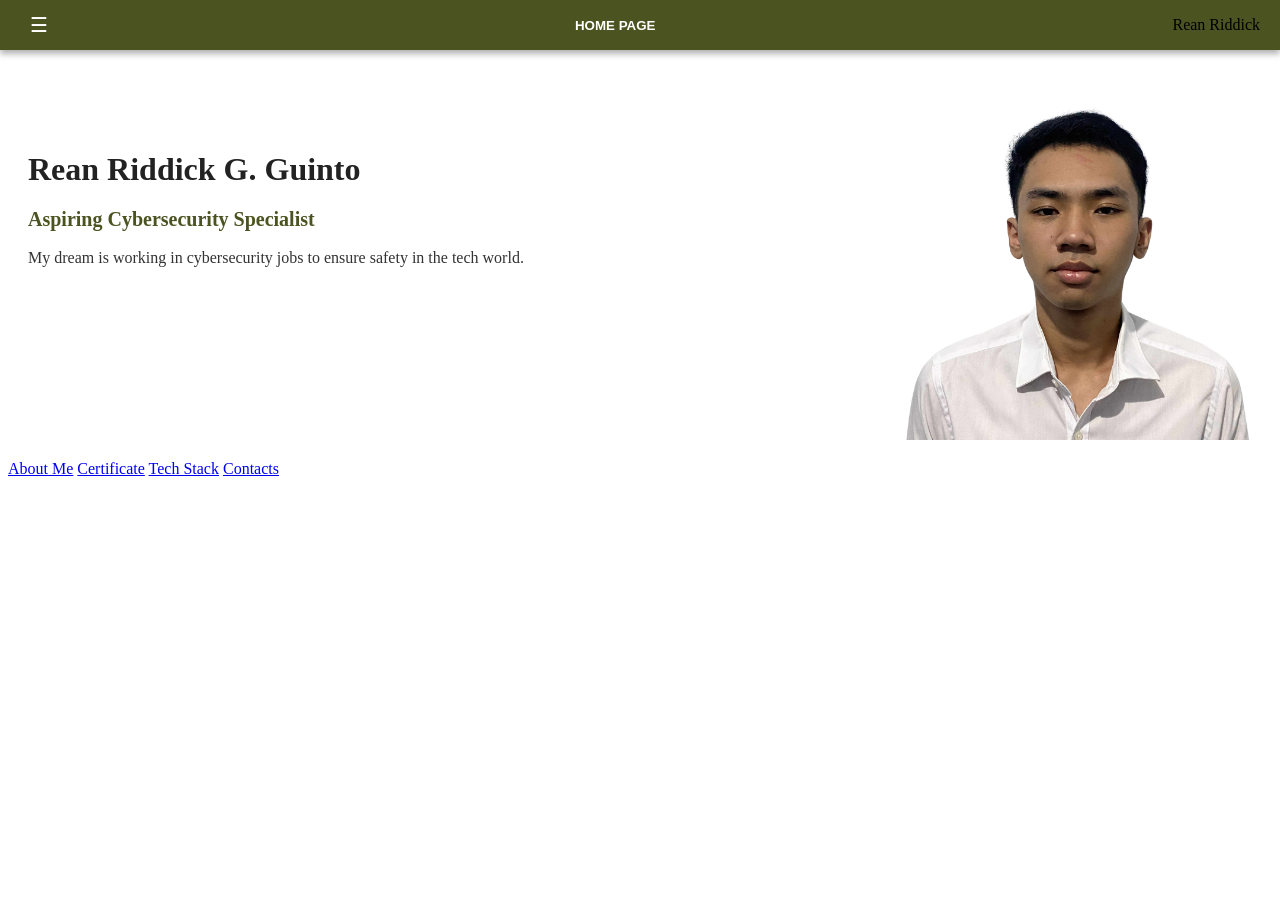
==== index.html @ 4da9318a "change of about me" ====
<!DOCTYPE html>
<html lang="en">
    <head>
        <meta charset="UTF-8">
        <meta name="viewport" content="width=device-width, initial-scale=1.0">
        <title>Rean Riddick Guinto | Web portfolio</title>
        <link rel="stylesheet" href="style.css">
    </head>
    <body>
    <header class="navbar">
            <div>
            <button class="menu-icon">☰</button>
            </div>
            <div class="nav-center">
            <button class="home-btn">HOME PAGE</button>
            </div>

        <div class="nav-right">
            <div class="user-badge">Rean Riddick</div>
        </div>
        </header>  
        
        
        <div class="container">
            <img src="Guinto, Rean Riddick G. (1).png" alt="Rean Riddick Profile Photo" width="350" height="350">

            <div class="profile">
                <h1 class="name">Rean Riddick G. Guinto</h1>
                <h3 class="title">Aspiring Cybersecurity Specialist</h3>
                <p class="description">
                My dream is working in cybersecurity jobs to ensure safety in the tech world. </p>
            </div>

            </div>
            <div class="buttons">
                <a href="about-me.html" class="btn">About Me</a>
                <a href="certificate.html" class="btn">Certificate</a>
                <a href="tech-stack.html" class="btn">Tech Stack</a>
                <a href="contacts.html" class="btn">Contacts</a>
                </div>
        </div>
        
</html>
---- style.css ----
/*Nav Bar*/
.navbar {
    display: flex;                  /* enable flexbox */
    justify-content: space-between; /* spread items left and right */
    align-items: center;            /* vertically center items */
    background-color: #4B5320;      /* army green */
    padding: 8px 20px;              /* thinner spacing */
    position: fixed;
    top: 0;
    left: 0;
    width: 100%;
    box-sizing: border-box;
    box-shadow: 0 4px 6px rgba(0,0,0,0.3);
}

.menu-icon {
    background: none;          /* no background */
    border: none;              /* remove default border */
    font-size: 20px;           /* size of ☰ icon */
    color: #fff;               /* white icon */
    cursor: pointer;           /* pointer on hover */
    padding: 5px 10px;         /* smaller spacing */
}

/* Home button */
.home-btn {
    background-color: #4B5320; /* Army Green */
    color: #fff;               /* white text */
    border: none;              /* clean look */
    padding: 8px 16px;         /* slimmer height */
    border-radius: 4px;        /* rounded corners */
    font-weight: bold;         /* bold text */
    cursor: pointer;           /* pointer on hover */
    transition: background-color 0.3s ease;
}

.home-btn:hover {
    background-color: #3e4420; /* darker green on hover */
}
.profile {
    text-align: left;   /* aligns everything to the left */
    margin-top: 40px;
}

.container {
    display: flex;
    flex-direction: row-reverse; /* flips the order */
    justify-content: space-between;
    align-items: flex-start;
    margin-top: 70px;
    padding: 20px;
}

.name {
    font-size: 32px;           /* big bold name */
    font-weight: bold;
    margin-bottom: 10px;       /* space below name */
    color: #222;               /* dark text */
}

.title {
    font-size: 20px;           /* smaller than name */
    font-weight: 600;
    margin-bottom: 15px;       /* space below title */
    color: #4B5320;            /* army green accent */
}

.description {
    font-size: 16px;           /* normal readable text */
    line-height: 1.5;          /* better spacing */
    color: #333;               /* softer black */
    max-width: 600px;          /* keeps essay narrow */
    margin: 0 auto;            /* centers essay block */
}
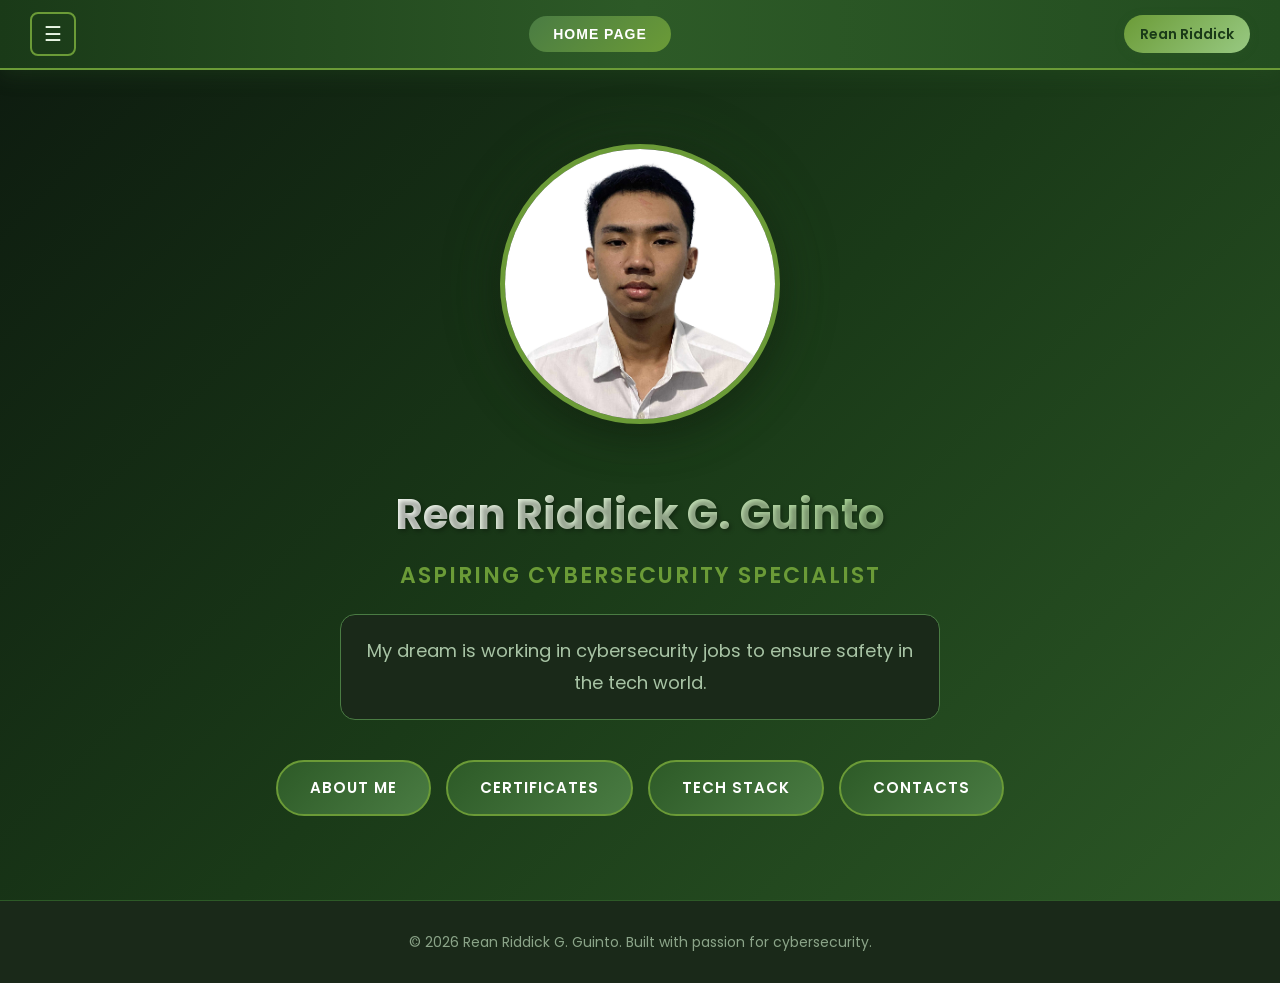
==== commit 34705e14: "develop and design the layout of picture, design and text" ====
--- a/index.html
+++ b/index.html
@@ -3,41 +3,49 @@
     <head>
         <meta charset="UTF-8">
         <meta name="viewport" content="width=device-width, initial-scale=1.0">
-        <title>Rean Riddick Guinto | Web portfolio</title>
+        <title>Rean Riddick Guinto | Web Portfolio</title>
         <link rel="stylesheet" href="style.css">
+        <link href="https://fonts.googleapis.com/css2?family=Poppins:wght@300;400;600;700&display=swap" rel="stylesheet">
     </head>
     <body>
-    <header class="navbar">
+        <header class="navbar">
             <div>
-            <button class="menu-icon">☰</button>
+                <button class="menu-icon">☰</button>
             </div>
             <div class="nav-center">
-            <button class="home-btn">HOME PAGE</button>
+                <button class="home-btn">HOME PAGE</button>
+            </div>
+            <div class="nav-right">
+                <div class="user-badge">Rean Riddick</div>
+            </div>
+        </header>  
+        
+        <main class="hero-section">
+            <div class="hero-content">
+                <div class="profile-image-container">
+                    <img src="Guinto, Rean Riddick G. (1).png" alt="Rean Riddick Profile Photo" class="profile-img">
+                    <div class="image-glow"></div>
+                </div>
+
+                <div class="profile">
+                    <h1 class="name">Rean Riddick G. Guinto</h1>
+                    <h3 class="title">Aspiring Cybersecurity Specialist</h3>
+                    <p class="description">
+                        My dream is working in cybersecurity jobs to ensure safety in the tech world.
+                    </p>
+                </div>
             </div>
 
-        <div class="nav-right">
-            <div class="user-badge">Rean Riddick</div>
-        </div>
-        </header>  
-        
-        
-        <div class="container">
-            <img src="Guinto, Rean Riddick G. (1).png" alt="Rean Riddick Profile Photo" width="350" height="350">
-
-            <div class="profile">
-                <h1 class="name">Rean Riddick G. Guinto</h1>
-                <h3 class="title">Aspiring Cybersecurity Specialist</h3>
-                <p class="description">
-                My dream is working in cybersecurity jobs to ensure safety in the tech world. </p>
-            </div>
-
-            </div>
             <div class="buttons">
                 <a href="about-me.html" class="btn">About Me</a>
-                <a href="certificate.html" class="btn">Certificate</a>
+                <a href="certificate.html" class="btn">Certificates</a>
                 <a href="tech-stack.html" class="btn">Tech Stack</a>
                 <a href="contacts.html" class="btn">Contacts</a>
-                </div>
-        </div>
+            </div>
+        </main>
         
+        <footer class="footer">
+            <p>© 2026 Rean Riddick G. Guinto. Built with passion for cybersecurity.</p>
+        </footer>
+    </body>
 </html>
--- a/style.css
+++ b/style.css
@@ -1,74 +1,280 @@
-/*Nav Bar*/
+
+:root {
+    --primary-green: #2d5a27;
+    --dark-green: #1a3a18;
+    --light-green: #4a7c43;
+    --accent-green: #6b9b37;
+    --mint-green: #98c982;
+    --forest-green: #234d20;
+    --bg-dark: #0d1a0f;
+    --bg-card: #1a2919;
+    --text-light: #e8f5e4;
+    --text-muted: #a8c4a5;
+    --white: #ffffff;
+    --shadow: rgba(45, 90, 39, 0.3);
+}
+
+
+* {
+    margin: 0;
+    padding: 0;
+    box-sizing: border-box;
+}
+
+body {
+    font-family: 'Poppins', sans-serif;
+    background: linear-gradient(135deg, var(--bg-dark) 0%, var(--dark-green) 50%, var(--primary-green) 100%);
+    min-height: 100vh;
+    color: var(--text-light);
+    line-height: 1.6;
+}
+
+
 .navbar {
-    display: flex;                  /* enable flexbox */
-    justify-content: space-between; /* spread items left and right */
-    align-items: center;            /* vertically center items */
-    background-color: #4B5320;      /* army green */
-    padding: 8px 20px;              /* thinner spacing */
+    display: flex;
+    justify-content: space-between;
+    align-items: center;
+    background: linear-gradient(90deg, var(--dark-green) 0%, var(--primary-green) 50%, var(--forest-green) 100%);
+    padding: 12px 30px;
     position: fixed;
     top: 0;
     left: 0;
     width: 100%;
     box-sizing: border-box;
-    box-shadow: 0 4px 6px rgba(0,0,0,0.3);
+    box-shadow: 0 4px 20px var(--shadow);
+    z-index: 1000;
+    border-bottom: 2px solid var(--accent-green);
 }
 
 .menu-icon {
-    background: none;          /* no background */
-    border: none;              /* remove default border */
-    font-size: 20px;           /* size of ☰ icon */
-    color: #fff;               /* white icon */
-    cursor: pointer;           /* pointer on hover */
-    padding: 5px 10px;         /* smaller spacing */
-}
-
-/* Home button */
+    background: none;
+    border: 2px solid var(--accent-green);
+    font-size: 20px;
+    color: var(--text-light);
+    cursor: pointer;
+    padding: 8px 12px;
+    border-radius: 8px;
+    transition: all 0.3s ease;
+}
+
+.menu-icon:hover {
+    background: var(--accent-green);
+    transform: scale(1.05);
+}
+
 .home-btn {
-    background-color: #4B5320; /* Army Green */
-    color: #fff;               /* white text */
-    border: none;              /* clean look */
-    padding: 8px 16px;         /* slimmer height */
-    border-radius: 4px;        /* rounded corners */
-    font-weight: bold;         /* bold text */
-    cursor: pointer;           /* pointer on hover */
-    transition: background-color 0.3s ease;
+    background: linear-gradient(135deg, var(--light-green) 0%, var(--accent-green) 100%);
+    color: var(--white);
+    border: none;
+    padding: 10px 24px;
+    border-radius: 25px;
+    font-weight: 600;
+    font-size: 14px;
+    cursor: pointer;
+    transition: all 0.3s ease;
+    text-transform: uppercase;
+    letter-spacing: 1px;
 }
 
 .home-btn:hover {
-    background-color: #3e4420; /* darker green on hover */
-}
+    background: linear-gradient(135deg, var(--accent-green) 0%, var(--mint-green) 100%);
+    transform: translateY(-2px);
+    box-shadow: 0 5px 15px var(--shadow);
+}
+
+.user-badge {
+    background: linear-gradient(135deg, var(--accent-green) 0%, var(--mint-green) 100%);
+    color: var(--dark-green);
+    padding: 8px 16px;
+    border-radius: 20px;
+    font-weight: 600;
+    font-size: 14px;
+    box-shadow: 0 2px 10px var(--shadow);
+}
+
+
+.hero-section {
+    display: flex;
+    flex-direction: column;
+    align-items: center;
+    justify-content: center;
+    min-height: 100vh;
+    padding: 100px 20px 40px;
+    text-align: center;
+}
+
+.hero-content {
+    display: flex;
+    flex-direction: column;
+    align-items: center;
+    gap: 30px;
+    max-width: 900px;
+    margin: 0 auto;
+}
+
+
+.profile-image-container {
+    position: relative;
+    margin-bottom: 20px;
+}
+
+.profile-img {
+    width: 280px;
+    height: 280px;
+    border-radius: 50%;
+    object-fit: cover;
+    border: 5px solid var(--accent-green);
+    box-shadow: 0 10px 40px rgba(0, 0, 0, 0.4), 0 0 60px var(--shadow);
+    transition: all 0.4s ease;
+}
+
+.profile-img:hover {
+    transform: scale(1.05);
+    border-color: var(--mint-green);
+    box-shadow: 0 15px 50px rgba(0, 0, 0, 0.5), 0 0 80px var(--shadow);
+}
+
+.image-glow {
+    position: absolute;
+    top: 50%;
+    left: 50%;
+    transform: translate(-50%, -50%);
+    width: 300px;
+    height: 300px;
+    background: radial-gradient(circle, var(--accent-green) 0%, transparent 70%);
+    opacity: 0.3;
+    z-index: -1;
+    border-radius: 50%;
+    animation: pulse 3s ease-in-out infinite;
+}
+
+@keyframes pulse {
+    0%, 100% { transform: translate(-50%, -50%) scale(1); opacity: 0.3; }
+    50% { transform: translate(-50%, -50%) scale(1.1); opacity: 0.5; }
+}
+
+/* ===== Profile Text ===== */
 .profile {
-    text-align: left;   /* aligns everything to the left */
+    text-align: center;
+    animation: fadeInUp 0.8s ease-out;
+}
+
+@keyframes fadeInUp {
+    from {
+        opacity: 0;
+        transform: translateY(30px);
+    }
+    to {
+        opacity: 1;
+        transform: translateY(0);
+    }
+}
+
+.name {
+    font-size: 42px;
+    font-weight: 700;
+    margin-bottom: 10px;
+    color: var(--white);
+    text-shadow: 2px 2px 4px rgba(0, 0, 0, 0.3);
+    background: linear-gradient(90deg, var(--white) 0%, var(--mint-green) 100%);
+    -webkit-background-clip: text;
+    -webkit-text-fill-color: transparent;
+    background-clip: text;
+}
+
+.title {
+    font-size: 22px;
+    font-weight: 600;
+    margin-bottom: 20px;
+    color: var(--accent-green);
+    text-transform: uppercase;
+    letter-spacing: 2px;
+}
+
+.description {
+    font-size: 18px;
+    line-height: 1.8;
+    color: var(--text-muted);
+    max-width: 600px;
+    margin: 0 auto;
+    padding: 20px;
+    background: var(--bg-card);
+    border-radius: 15px;
+    border: 1px solid var(--light-green);
+}
+
+/* ===== Buttons ===== */
+.buttons {
+    display: flex;
+    flex-wrap: wrap;
+    justify-content: center;
+    gap: 15px;
     margin-top: 40px;
-}
-
-.container {
-    display: flex;
-    flex-direction: row-reverse; /* flips the order */
-    justify-content: space-between;
-    align-items: flex-start;
-    margin-top: 70px;
-    padding: 20px;
-}
-
-.name {
-    font-size: 32px;           /* big bold name */
-    font-weight: bold;
-    margin-bottom: 10px;       /* space below name */
-    color: #222;               /* dark text */
-}
-
-.title {
-    font-size: 20px;           /* smaller than name */
-    font-weight: 600;
-    margin-bottom: 15px;       /* space below title */
-    color: #4B5320;            /* army green accent */
-}
-
-.description {
-    font-size: 16px;           /* normal readable text */
-    line-height: 1.5;          /* better spacing */
-    color: #333;               /* softer black */
-    max-width: 600px;          /* keeps essay narrow */
-    margin: 0 auto;            /* centers essay block */
-}
+    animation: fadeInUp 0.8s ease-out 0.3s both;
+}
+
+.btn {
+    display: inline-block;
+    padding: 14px 32px;
+    background: linear-gradient(135deg, var(--primary-green) 0%, var(--light-green) 100%);
+    color: var(--white);
+    text-decoration: none;
+    border-radius: 30px;
+    font-weight: 600;
+    font-size: 15px;
+    transition: all 0.3s ease;
+    border: 2px solid var(--accent-green);
+    text-transform: uppercase;
+    letter-spacing: 1px;
+}
+
+.btn:hover {
+    background: linear-gradient(135deg, var(--accent-green) 0%, var(--mint-green) 100%);
+    transform: translateY(-3px);
+    box-shadow: 0 8px 25px var(--shadow);
+    border-color: var(--mint-green);
+}
+
+/* ===== Footer ===== */
+.footer {
+    text-align: center;
+    padding: 30px;
+    margin-top: auto;
+    color: var(--text-muted);
+    font-size: 14px;
+    border-top: 1px solid var(--primary-green);
+    background: var(--bg-card);
+}
+
+.footer p {
+    opacity: 0.8;
+}
+
+/* ===== Responsive Design ===== */
+@media (max-width: 768px) {
+    .navbar {
+        padding: 10px 15px;
+    }
+    
+    .name {
+        font-size: 32px;
+    }
+    
+    .title {
+        font-size: 18px;
+    }
+    
+    .profile-img {
+        width: 220px;
+        height: 220px;
+    }
+    
+    .buttons {
+        flex-direction: column;
+        align-items: center;
+    }
+    
+    .btn {
+        width: 200px;
+    }
+}
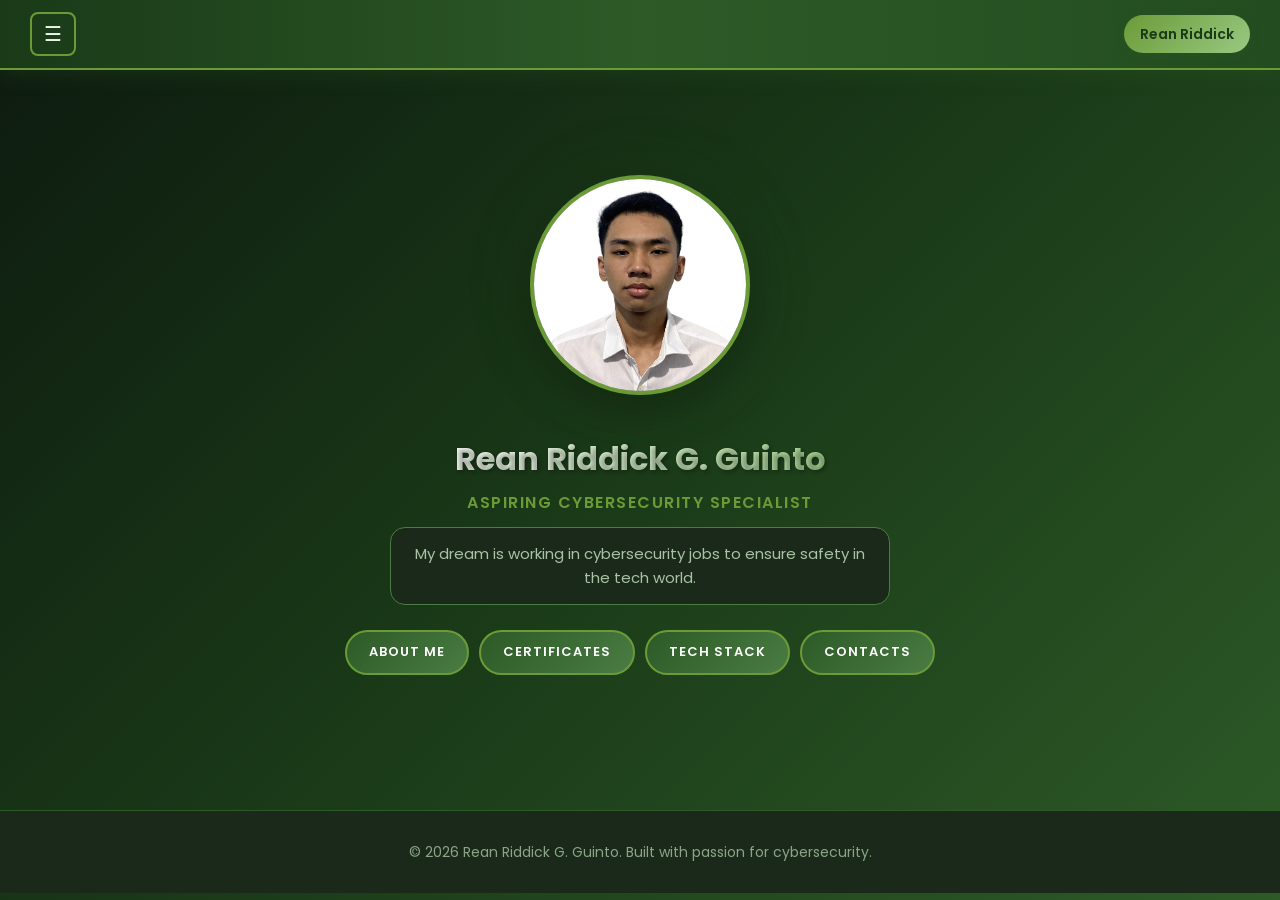
==== commit 2783fa53: "add home page button in about me page" ====
--- a/index.html
+++ b/index.html
@@ -11,9 +11,6 @@
         <header class="navbar">
             <div>
                 <button class="menu-icon">☰</button>
-            </div>
-            <div class="nav-center">
-                <button class="home-btn">HOME PAGE</button>
             </div>
             <div class="nav-right">
                 <div class="user-badge">Rean Riddick</div>
--- a/style.css
+++ b/style.css
@@ -98,8 +98,8 @@
     flex-direction: column;
     align-items: center;
     justify-content: center;
-    min-height: 100vh;
-    padding: 100px 20px 40px;
+    min-height: 90vh;
+    padding: 70px 15px 30px;
     text-align: center;
 }
 
@@ -107,23 +107,23 @@
     display: flex;
     flex-direction: column;
     align-items: center;
-    gap: 30px;
-    max-width: 900px;
+    gap: 20px;
+    max-width: 750px;
     margin: 0 auto;
 }
 
 
 .profile-image-container {
     position: relative;
-    margin-bottom: 20px;
+    margin-bottom: 10px;
 }
 
 .profile-img {
-    width: 280px;
-    height: 280px;
+    width: 220px;
+    height: 220px;
     border-radius: 50%;
     object-fit: cover;
-    border: 5px solid var(--accent-green);
+    border: 4px solid var(--accent-green);
     box-shadow: 0 10px 40px rgba(0, 0, 0, 0.4), 0 0 60px var(--shadow);
     transition: all 0.4s ease;
 }
@@ -139,8 +139,8 @@
     top: 50%;
     left: 50%;
     transform: translate(-50%, -50%);
-    width: 300px;
-    height: 300px;
+    width: 240px;
+    height: 240px;
     background: radial-gradient(circle, var(--accent-green) 0%, transparent 70%);
     opacity: 0.3;
     z-index: -1;
@@ -171,9 +171,9 @@
 }
 
 .name {
-    font-size: 42px;
+    font-size: 32px;
     font-weight: 700;
-    margin-bottom: 10px;
+    margin-bottom: 6px;
     color: var(--white);
     text-shadow: 2px 2px 4px rgba(0, 0, 0, 0.3);
     background: linear-gradient(90deg, var(--white) 0%, var(--mint-green) 100%);
@@ -183,21 +183,21 @@
 }
 
 .title {
-    font-size: 22px;
+    font-size: 16px;
     font-weight: 600;
-    margin-bottom: 20px;
+    margin-bottom: 12px;
     color: var(--accent-green);
     text-transform: uppercase;
-    letter-spacing: 2px;
+    letter-spacing: 1.5px;
 }
 
 .description {
-    font-size: 18px;
-    line-height: 1.8;
+    font-size: 15px;
+    line-height: 1.6;
     color: var(--text-muted);
-    max-width: 600px;
+    max-width: 500px;
     margin: 0 auto;
-    padding: 20px;
+    padding: 14px;
     background: var(--bg-card);
     border-radius: 15px;
     border: 1px solid var(--light-green);
@@ -208,20 +208,20 @@
     display: flex;
     flex-wrap: wrap;
     justify-content: center;
-    gap: 15px;
-    margin-top: 40px;
+    gap: 10px;
+    margin-top: 25px;
     animation: fadeInUp 0.8s ease-out 0.3s both;
 }
 
 .btn {
     display: inline-block;
-    padding: 14px 32px;
+    padding: 10px 22px;
     background: linear-gradient(135deg, var(--primary-green) 0%, var(--light-green) 100%);
     color: var(--white);
     text-decoration: none;
-    border-radius: 30px;
+    border-radius: 25px;
     font-weight: 600;
-    font-size: 15px;
+    font-size: 13px;
     transition: all 0.3s ease;
     border: 2px solid var(--accent-green);
     text-transform: uppercase;
@@ -278,3 +278,29 @@
         width: 200px;
     }
 }
+/* ===== ABOUT PAGE ONLY ===== */
+.about-page .about-section {
+    display: flex;
+    justify-content: center;
+    align-items: center;
+    min-height: 100vh;
+    padding-top: 80px; /* space for navbar */
+    text-align: center;
+}
+
+.about-page .profile {
+    max-width: 800px;
+}
+
+.about-page .name {
+    font-size: 34px;
+    margin-bottom: 10px;
+}
+
+.about-page .description {
+    font-size: 18px;
+    padding: 25px;
+    max-width: 700px;
+    margin: 0 auto;
+    border-radius: 15px;
+}
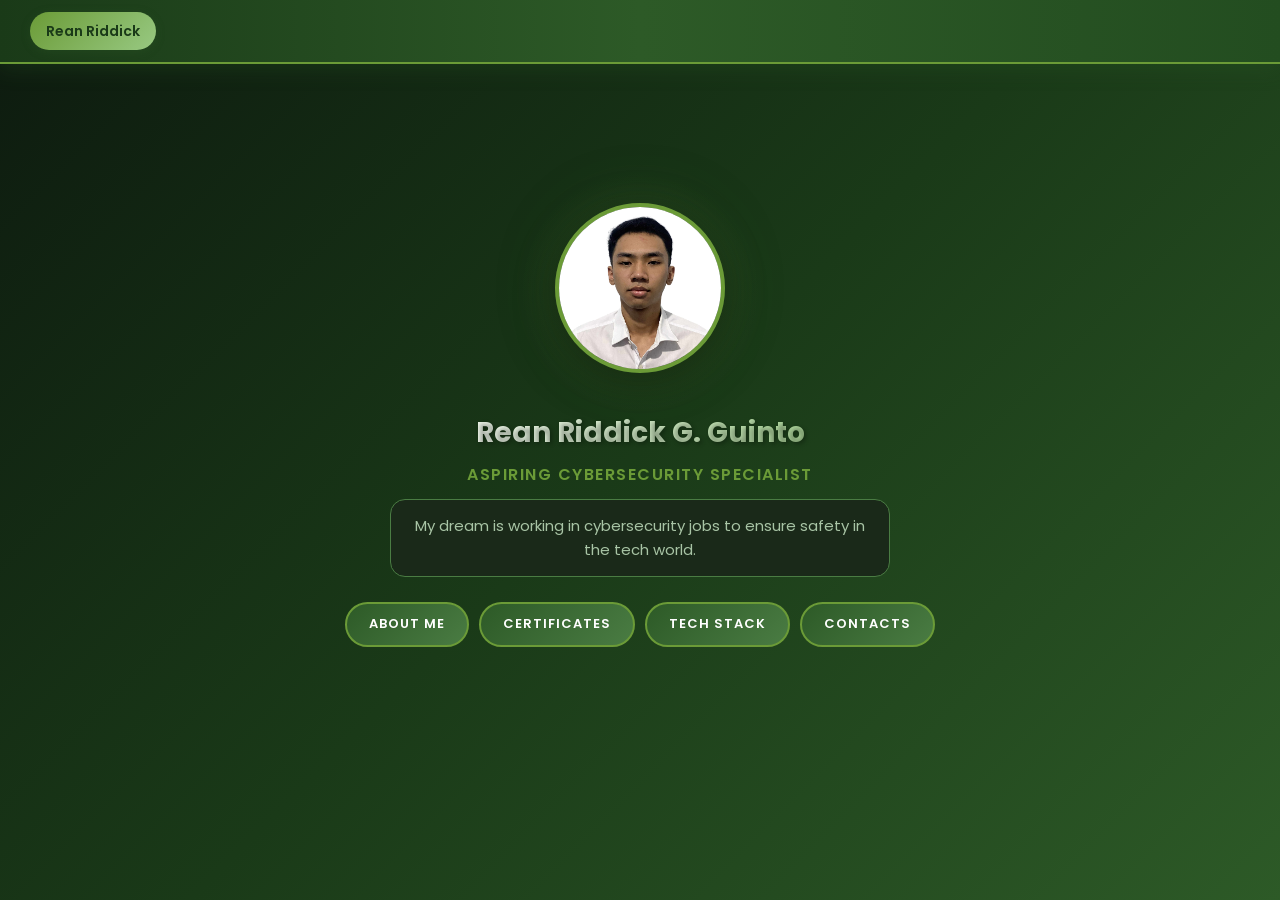
==== commit deaa1085: "add contacts content and change file name" ====
--- a/index.html
+++ b/index.html
@@ -4,14 +4,11 @@
         <meta charset="UTF-8">
         <meta name="viewport" content="width=device-width, initial-scale=1.0">
         <title>Rean Riddick Guinto | Web Portfolio</title>
+        <link href="https://fonts.googleapis.com/css2?family=Poppins:wght@300;400;600;700&display=swap" rel="stylesheet">
         <link rel="stylesheet" href="style.css">
-        <link href="https://fonts.googleapis.com/css2?family=Poppins:wght@300;400;600;700&display=swap" rel="stylesheet">
     </head>
     <body>
         <header class="navbar">
-            <div>
-                <button class="menu-icon">☰</button>
-            </div>
             <div class="nav-right">
                 <div class="user-badge">Rean Riddick</div>
             </div>
@@ -20,7 +17,7 @@
         <main class="hero-section">
             <div class="hero-content">
                 <div class="profile-image-container">
-                    <img src="Guinto, Rean Riddick G. (1).png" alt="Rean Riddick Profile Photo" class="profile-img">
+                    <img  src ="pictures/Guinto, Rean Riddick G. (1).png" alt="Rean Riddick Profile Photo" class="profile-img">
                     <div class="image-glow"></div>
                 </div>
 
@@ -34,15 +31,13 @@
             </div>
 
             <div class="buttons">
-                <a href="about-me.html" class="btn">About Me</a>
+                <a href="about.html" class="btn">About Me</a>
                 <a href="certificate.html" class="btn">Certificates</a>
                 <a href="tech-stack.html" class="btn">Tech Stack</a>
                 <a href="contacts.html" class="btn">Contacts</a>
             </div>
         </main>
         
-        <footer class="footer">
-            <p>© 2026 Rean Riddick G. Guinto. Built with passion for cybersecurity.</p>
-        </footer>
+        
     </body>
 </html>
--- a/style.css
+++ b/style.css
@@ -119,8 +119,8 @@
 }
 
 .profile-img {
-    width: 220px;
-    height: 220px;
+    width: 170px;
+    height: 170px;
     border-radius: 50%;
     object-fit: cover;
     border: 4px solid var(--accent-green);
@@ -171,7 +171,7 @@
 }
 
 .name {
-    font-size: 32px;
+    font-size: 28px;
     font-weight: 700;
     margin-bottom: 6px;
     color: var(--white);
@@ -283,13 +283,17 @@
     display: flex;
     justify-content: center;
     align-items: center;
-    min-height: 100vh;
-    padding-top: 80px; /* space for navbar */
+
+    /* FIX for mobile */
+    min-height: 100dvh;
+
+    padding: 100px 15px 20px; /* top, sides, bottom */
     text-align: center;
 }
 
 .about-page .profile {
     max-width: 800px;
+    width: 100%; /* prevents overflow */
 }
 
 .about-page .name {
@@ -303,4 +307,224 @@
     max-width: 700px;
     margin: 0 auto;
     border-radius: 15px;
-}
+
+    /* ADD THIS */
+    line-height: 1.6;
+    width: 100%;
+}
+@media (max-width: 480px) {
+    .about-page .about-section {
+        align-items: flex-start; /* stops vertical squeezing */
+        padding: 90px 10px 20px;
+    }
+
+    .about-page .name {
+        font-size: 24px;
+    }
+
+    .about-page .description {
+        font-size: 14px;
+        padding: 15px;
+    }
+}
+.cert-section {
+    text-align: center;
+    padding: 80px 20px;
+    color: #d8ffd8;
+}
+
+.section-title {
+    font-size: 2.5rem;
+    margin-bottom: 40px;
+}
+
+.cert-container {
+    display: flex;
+    justify-content: center;
+    gap: 30px;
+    flex-wrap: wrap;
+}
+
+.cert-card {
+    background: rgba(0, 0, 0, 0.3);
+    border: 1px solid #7cff7c;
+    border-radius: 15px;
+    padding: 20px;
+    width: 300px;
+    transition: 0.3s;
+}
+
+.cert-card:hover {
+    transform: translateY(-10px);
+    box-shadow: 0 0 20px #7cff7c;
+}
+
+.cert-card img {
+    width: 100%;
+    border-radius: 10px;
+    margin-bottom: 15px;
+    transition: transform 0.3s ease; /* smooth zoom */
+}
+
+.cert-card img:hover {
+    transform: scale(1.1); /* zoom effect */
+}
+
+.cert-card h3 {
+    margin: 10px 0;
+}
+
+.cert-card p {
+    font-size: 0.9rem;
+    opacity: 0.8;
+}
+.tech-stack {
+    padding: 80px 20px;
+    text-align: center;
+    background: radial-gradient(circle at center, #0f2f1f, #06140d);
+    color: #d4f5df;
+  }
+  
+  .tech-stack h2 {
+    font-size: 32px;
+    letter-spacing: 2px;
+    margin-bottom: 10px;
+    color: #8cffb0;
+  }
+  
+  .subtitle {
+    font-size: 14px;
+    color: #9bd8b5;
+    margin-bottom: 50px;
+  }
+  
+  .tech-grid {
+    display: grid;
+    grid-template-columns: repeat(auto-fit, minmax(120px, 1fr));
+    gap: 30px;
+    max-width: 900px;
+    margin: auto;
+  }
+  
+  .tech-item {
+    background: rgba(0, 255, 150, 0.05);
+    border: 1px solid rgba(0, 255, 150, 0.2);
+    border-radius: 15px;
+    padding: 20px;
+    transition: 0.3s;
+    backdrop-filter: blur(10px);
+  }
+  
+  .tech-item:hover {
+    transform: translateY(-8px) scale(1.05);
+    box-shadow: 0 0 20px rgba(0, 255, 150, 0.4);
+  }
+  
+  .tech-item img {
+    width: 45px;
+    height: 45px;
+    margin-bottom: 10px;
+  }
+  
+  .tech-item span {
+    display: block;
+    font-size: 13px;
+    color: #caffdc;
+    letter-spacing: 1px;
+  }
+  .cert-card img {
+    width: 300px;      
+    height: auto;
+    border-radius: 10px;
+  }
+  
+  .cert-card {
+    width: 420px;            
+    padding: 20px;
+    text-align: center;
+  }
+  
+  .cert-card img {
+    width: 100%;               
+    max-width: 380px;
+    height: auto;
+    border-radius: 12px;
+    transition: transform 0.3s ease;
+  }
+  
+  /* optional hover zoom */
+  .cert-card img:hover {
+    transform: scale(1.05);
+  }
+  .modal {
+  display: none;
+  position: fixed;
+  z-index: 999;
+  top: 0;
+  left: 0;
+  width: 100%;
+  height: 100%;
+  background-color: rgba(0,0,0,0.95); /* darker */
+}
+
+.modal-content {
+  max-width: 90%;
+  max-height: 90%;
+}
+.contact-section {
+    min-height: 100vh;
+    display: flex;
+    flex-direction: column;
+    justify-content: center;   /* vertical center */
+    align-items: center;       /* horizontal center */
+    padding-top: 0;            /* remove offset so true centering works */
+    text-align: center;
+}
+
+/* SOCIAL ICON CONTAINER */
+.social-icons {
+    display: flex;
+    justify-content: center;
+    align-items: center;
+    gap: 60px;
+    margin-top: 20px;
+}
+
+/* SOCIAL LOGOS */
+.social-logo {
+    width: 140px;
+    height: 140px;
+    object-fit: contain;
+    cursor: pointer;
+    transition: transform 0.3s ease;
+}
+
+.social-logo:hover {
+    transform: scale(1.15);
+}
+
+/* LINKEDIN OVERRIDE SIZE */
+.linkedin-logo {
+    width: 180px;
+    height: 180px;
+}
+
+/* DESCRIPTION TEXT */
+.descriptions {
+    margin-bottom: 10px;
+    text-align: center;
+}
+.view-btn {
+    display: inline-block;
+    background-color: #28a745; /* Bootstrap green */
+    color: white;
+    padding: 10px 20px;
+    text-decoration: none;
+    border-radius: 20px;
+    font-weight: bold;
+    transition: background-color 0.3s ease;
+  }
+
+  .view-btn:hover {
+    background-color: #218838; /* Darker green on hover */
+  }
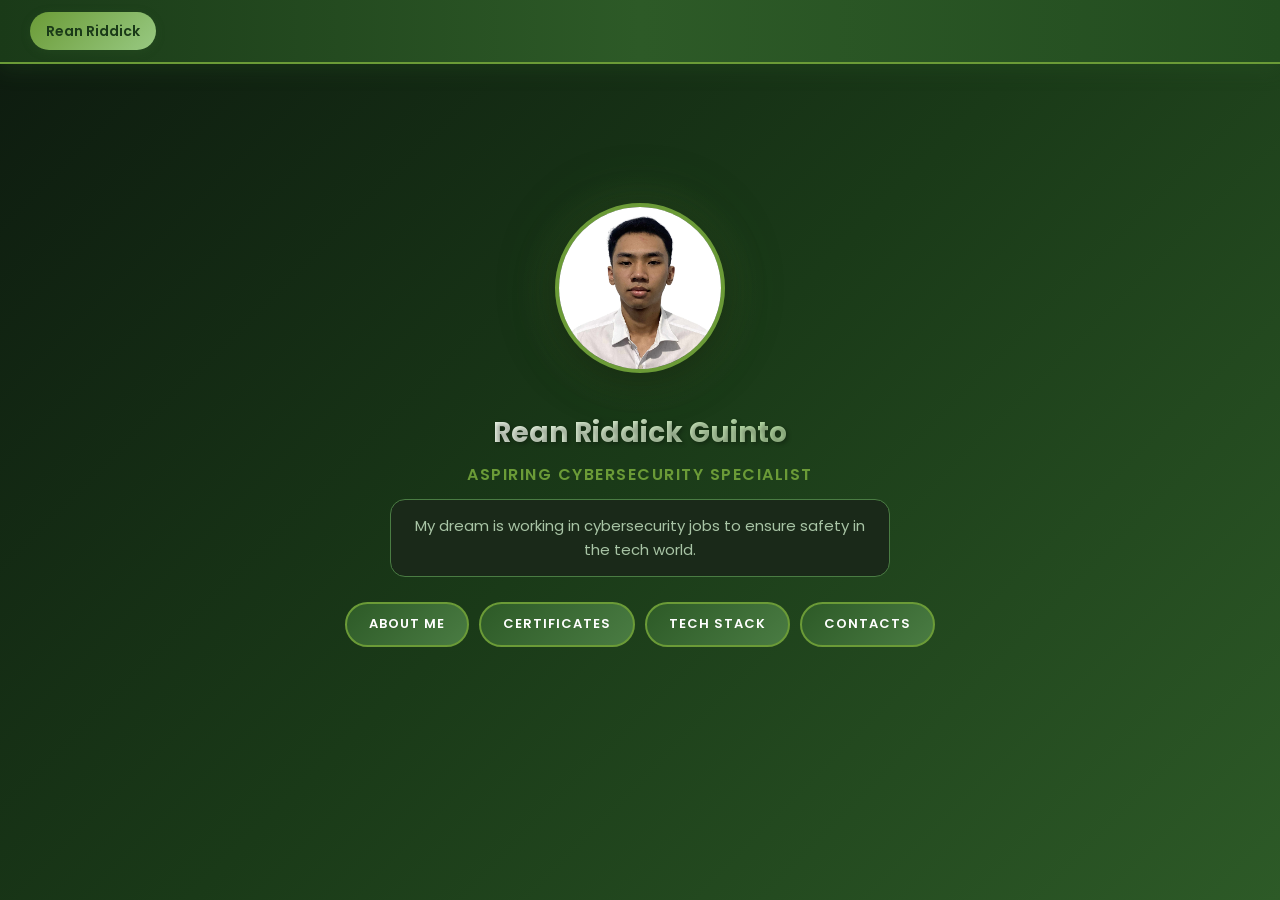
==== commit 7bd88485: "reove middle initial" ====
--- a/index.html
+++ b/index.html
@@ -22,7 +22,7 @@
                 </div>
 
                 <div class="profile">
-                    <h1 class="name">Rean Riddick G. Guinto</h1>
+                    <h1 class="name">Rean Riddick Guinto</h1>
                     <h3 class="title">Aspiring Cybersecurity Specialist</h3>
                     <p class="description">
                         My dream is working in cybersecurity jobs to ensure safety in the tech world.
--- a/style.css
+++ b/style.css
@@ -45,22 +45,15 @@
     z-index: 1000;
     border-bottom: 2px solid var(--accent-green);
 }
-
-.menu-icon {
-    background: none;
-    border: 2px solid var(--accent-green);
-    font-size: 20px;
-    color: var(--text-light);
-    cursor: pointer;
-    padding: 8px 12px;
-    border-radius: 8px;
-    transition: all 0.3s ease;
-}
-
-.menu-icon:hover {
-    background: var(--accent-green);
-    transform: scale(1.05);
-}
+.nav-center {
+    order: 1; /* ensures it stays on the left */
+  }
+  
+  /* Right side: HOME button */
+  .nav-right {
+    order: 2; /* ensures it stays on the right */
+  }
+
 
 .home-btn {
     background: linear-gradient(135deg, var(--light-green) 0%, var(--accent-green) 100%);
@@ -452,7 +445,7 @@
     transition: transform 0.3s ease;
   }
   
-  /* optional hover zoom */
+  
   .cert-card img:hover {
     transform: scale(1.05);
   }
@@ -464,7 +457,7 @@
   left: 0;
   width: 100%;
   height: 100%;
-  background-color: rgba(0,0,0,0.95); /* darker */
+  background-color: rgba(0,0,0,0.95); 
 }
 
 .modal-content {
@@ -475,48 +468,100 @@
     min-height: 100vh;
     display: flex;
     flex-direction: column;
-    justify-content: center;   /* vertical center */
-    align-items: center;       /* horizontal center */
-    padding-top: 0;            /* remove offset so true centering works */
-    text-align: center;
-}
-
-/* SOCIAL ICON CONTAINER */
-.social-icons {
+    justify-content: center;  
+    align-items: center;       
+    padding-top: 0;            
+    text-align: center;
+}
+
+
+.contact-section {
+    min-height: 100vh;
+    display: flex;
+    flex-direction: column;
+    justify-content: center;
+    align-items: center;
+    text-align: center;
+    padding: 60px 20px;
+  }
+  
+  .contact-section h1 {
+    font-size: 32px;
+    font-weight: 700;
+    color: #8cffb0;
+    letter-spacing: 1px;
+    margin-bottom: 10px;
+  }
+  
+  .contact-section p {
+    font-size: 15px;
+    color: #caffdc;
+    margin-bottom: 40px;
+  }
+  
+  
+  .social-icons {
     display: flex;
     justify-content: center;
     align-items: center;
     gap: 60px;
-    margin-top: 20px;
-}
-
-/* SOCIAL LOGOS */
-.social-logo {
+    flex-wrap: wrap;
+  }
+  
+ 
+  .social-logo {
+    background: rgba(0, 255, 150, 0.05);
+    border: 1px solid rgba(0, 255, 150, 0.2);
+    border-radius: 15px;
+    padding: 25px;
     width: 140px;
     height: 140px;
     object-fit: contain;
-    cursor: pointer;
-    transition: transform 0.3s ease;
-}
-
-.social-logo:hover {
-    transform: scale(1.15);
-}
-
-/* LINKEDIN OVERRIDE SIZE */
-.linkedin-logo {
-    width: 180px;
-    height: 180px;
-}
-
-/* DESCRIPTION TEXT */
-.descriptions {
-    margin-bottom: 10px;
-    text-align: center;
-}
+    transition: 0.3s ease;
+    backdrop-filter: blur(10px);
+    box-shadow: 0 0 10px rgba(0, 255, 150, 0.1);
+  }
+  
+  
+  .social-logo:hover {
+    transform: translateY(-8px) scale(1.05);
+    box-shadow: 0 0 25px rgba(0, 255, 150, 0.4);
+  }
+  
+
+  .linkedin-logo {
+    width: 200px;
+    height: 200px;
+  }
+  
+ 
+  @keyframes fadeIn {
+    from { opacity: 0; transform: translateY(20px); }
+    to { opacity: 1; transform: translateY(0); }
+  }
+  .github-logo {
+    width: 200px;
+    height: 200px;
+    background: rgba(0, 255, 150, 0.05);
+    border: 1px solid rgba(0, 255, 150, 0.2);
+    border-radius: 15px;
+    padding: 25px;
+    transition: 0.3s ease;
+    backdrop-filter: blur(10px);
+    box-shadow: 0 0 10px rgba(0, 255, 150, 0.1);
+  }
+  
+  .github-logo:hover {
+    transform: translateY(-8px) scale(1.05);
+    box-shadow: 0 0 25px rgba(0, 255, 150, 0.4);
+  }
+  
+  .contact-section {
+    animation: fadeIn 1.2s ease-in-out;
+  }
 .view-btn {
     display: inline-block;
-    background-color: #28a745; /* Bootstrap green */
+    background-color: #28a745; 
     color: white;
     padding: 10px 20px;
     text-decoration: none;
@@ -526,5 +571,44 @@
   }
 
   .view-btn:hover {
-    background-color: #218838; /* Darker green on hover */
-  }+    background-color: #218838;
+  }
+  .about-columns {
+    display: flex;
+    gap: 20px;              /* space between paragraphs */
+    justify-content: center;
+    align-items: flex-start;
+  }
+  
+  .about-columns p {
+    flex: 1;                /* equal width for both paragraphs */
+    min-width: 200px;       /* prevents collapsing */
+    line-height: 1.6;
+  }
+  .about-section {
+    display: flex;
+    flex-direction: column;
+    align-items: center; /* centers everything horizontally */
+    justify-content: center;
+    text-align: center;  /* centers text inside */
+    padding: 20px;
+    gap: 20px;
+  }
+  
+  .about-section h2 {
+    text-align: center;  /* ensures heading text is centered */
+    width: 100%;         /* makes it span full width */
+    margin-bottom: 20px; /* adds spacing below */
+  }
+  
+  /* Responsive fix for mobile */
+  @media (max-width: 600px) {
+    .about-section {
+      padding: 10px;
+    }
+  
+    .about-section h2 {
+      font-size: 20px; /* slightly smaller heading for phones */
+    }
+  }
+    
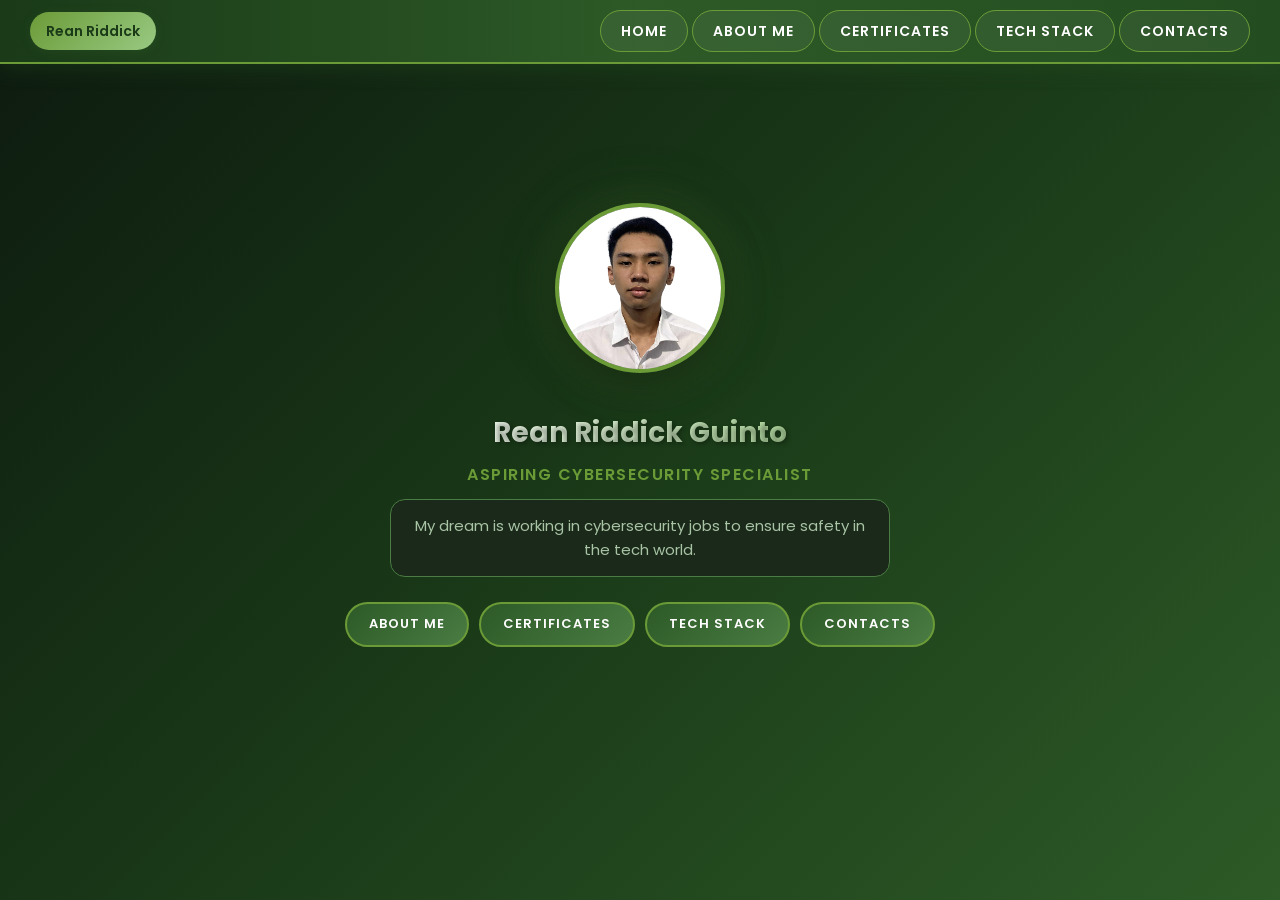
==== commit 7c075919: "add hamburger button and links to navbar" ====
--- a/index.html
+++ b/index.html
@@ -3,16 +3,28 @@
     <head>
         <meta charset="UTF-8">
         <meta name="viewport" content="width=device-width, initial-scale=1.0">
-        <title>Rean Riddick Guinto | Web Portfolio</title>
+        <title>Web Portfolio | Riddick Guinto </title>
         <link href="https://fonts.googleapis.com/css2?family=Poppins:wght@300;400;600;700&display=swap" rel="stylesheet">
         <link rel="stylesheet" href="style.css">
+        
     </head>
     <body>
-        <header class="navbar">
-            <div class="nav-right">
-                <div class="user-badge">Rean Riddick</div>
+       <header class="navbar">
+          <div class="nav-right">
+                <button class="hamburger">&#9776;</button>
+                <div class="nav-links">
+                <a href="index.html" class="nav-btn">HOME</a>
+                <a href="about.html" class="nav-btn">ABOUT ME</a>
+                <a href="certificate.html" class="nav-btn">CERTIFICATES</a>
+                <a href="tech-stack.html" class="nav-btn">TECH STACK</a>
+                <a href="contacts.html" class="nav-btn">CONTACTS</a>
+                </div>
+         </div>
+
+            <div class="nav-left">
+            <div class="user-badge">Rean Riddick</div>
             </div>
-        </header>  
+       </header>
         
         <main class="hero-section">
             <div class="hero-content">
@@ -38,6 +50,6 @@
             </div>
         </main>
         
-        
+        <script src="index.js"></script>
     </body>
 </html>
--- a/style.css
+++ b/style.css
@@ -37,6 +37,7 @@
     background: linear-gradient(90deg, var(--dark-green) 0%, var(--primary-green) 50%, var(--forest-green) 100%);
     padding: 12px 30px;
     position: fixed;
+    flex-wrap: wrap;
     top: 0;
     left: 0;
     width: 100%;
@@ -53,27 +54,94 @@
   .nav-right {
     order: 2; /* ensures it stays on the right */
   }
-
-
-.home-btn {
-    background: linear-gradient(135deg, var(--light-green) 0%, var(--accent-green) 100%);
-    color: var(--white);
+  .navbar a {
+  color: #fff;
+}
+.nav-btn:hover {
+  background: var(--accent-green);
+  color: var(--dark-green);
+  transform: translateY(-2px);
+  box-shadow: 0 5px 15px var(--shadow);
+}
+.nav-btn {
+  color: #fff; /* white text */
+  text-decoration: none;
+  font-weight: 600;
+  font-size: 14px;
+  letter-spacing: 1px;
+  padding: 10px 20px;
+  border-radius: 25px;
+  background: rgba(255, 255, 255, 0.05);
+  border: 1px solid var(--accent-green);
+  transition: all 0.3s ease;
+}
+.nav-left {
+  display: flex;
+  gap: 100px; /* adds space between buttons */
+}
+.hamburger {
+  display: none;
+  font-size: 24px;
+  background: none;
+  border: none;
+  color: #fff;
+  cursor: pointer;
+}
+
+.hamburger {
+  display: none;
+  font-size: 26px;
+  background: none;
+  border: none;
+  color: #fff;
+  cursor: pointer;
+}
+
+.hamburger {
+  display: none;
+  font-size: 26px;
+  background: none;
+  border: none;
+  color: #fff;
+  cursor: pointer;
+}
+
+@media (max-width: 1024px) {
+  .nav-btn {
+    font-size: 13px;
+    padding: 6px 12px;
+  }
+}
+@media (max-width: 768px) {
+  .nav-links {
+    display: none;
+    flex-direction: column;
+    background: var(--dark-green);
+    position: absolute;
+    top: 60px;
+    right: 0;
+    width: 100%;
+    padding: 10px 0;
+    text-align: center;
+  }
+
+  .nav-links.active {
+    display: flex;
+  }
+
+  .hamburger {
+    display: block;
+  }
+
+  .nav-btn {
+    margin: 10px 0;
     border: none;
-    padding: 10px 24px;
-    border-radius: 25px;
-    font-weight: 600;
-    font-size: 14px;
-    cursor: pointer;
-    transition: all 0.3s ease;
-    text-transform: uppercase;
-    letter-spacing: 1px;
-}
-
-.home-btn:hover {
-    background: linear-gradient(135deg, var(--accent-green) 0%, var(--mint-green) 100%);
-    transform: translateY(-2px);
-    box-shadow: 0 5px 15px var(--shadow);
-}
+    background: transparent;
+    color: #fff;
+    font-size: 16px;
+  }
+}
+
 
 .user-badge {
     background: linear-gradient(135deg, var(--accent-green) 0%, var(--mint-green) 100%);
@@ -324,6 +392,11 @@
     text-align: center;
     padding: 80px 20px;
     color: #d8ffd8;
+    min-height: 100vh;       /* full viewport height */
+    display: flex;
+    flex-direction: column;
+    justify-content: center; /* vertically center content */
+    align-items: center;
 }
 
 .section-title {
@@ -331,46 +404,133 @@
     margin-bottom: 40px;
 }
 
+.image-modal img {
+    max-width: 90%;
+    max-height: 90vh;
+    object-fit: contain;
+    cursor: pointer;
+    animation: zoomIn 0.3s ease-in-out;
+}
+ 
+@keyframes fadeIn {
+    from {
+        opacity: 0;
+    }
+    to {
+        opacity: 1;
+    }
+}
+ 
+@keyframes zoomIn {
+    from {
+        transform: scale(0.8);
+        opacity: 0;
+    }
+    to {
+        transform: scale(1);
+        opacity: 1;
+    }
+}
+ 
 .cert-container {
     display: flex;
     justify-content: center;
     gap: 30px;
     flex-wrap: wrap;
-}
-
+    margin: 0 auto;   /* center container */
+    max-width: 900px;
+}
+ 
 .cert-card {
     background: rgba(0, 0, 0, 0.3);
     border: 1px solid #7cff7c;
     border-radius: 15px;
     padding: 20px;
-    width: 300px;
+    width: 380px;
+    flex: 1 1 300px; 
+   
     transition: 0.3s;
 }
-
+/* Responsive adjustments */
+@media (max-width: 768px) {
+    .cert-container {
+      max-width: 100%; /* full width on mobile */
+      padding: 5px;
+    }
+  
+    .cert-card {
+      width: 90%; /* shrink card width relative to screen */
+      margin: 0 auto;
+      padding: 10px;
+    }
+  
+    .cert-card img {
+      width: 100%;
+      height: auto;
+    }
+  
+    .section-title {
+      font-size: 1.8rem;
+    }
+  }
+ 
 .cert-card:hover {
     transform: translateY(-10px);
     box-shadow: 0 0 20px #7cff7c;
 }
-
+ 
 .cert-card img {
     width: 100%;
     border-radius: 10px;
     margin-bottom: 15px;
     transition: transform 0.3s ease; /* smooth zoom */
-}
-
+    cursor: pointer; /* show it's clickable */
+}
+ 
 .cert-card img:hover {
     transform: scale(1.1); /* zoom effect */
 }
-
+ 
 .cert-card h3 {
     margin: 10px 0;
 }
-
-.cert-card p {
-    font-size: 0.9rem;
-    opacity: 0.8;
-}
+ .clickable-image {
+  cursor: pointer;
+  transition: 0.3s;
+}
+.clickable-image:hover {
+  opacity: 0.8;
+}
+
+.lightbox {
+  display: none;
+  position: fixed;
+  z-index: 9999;
+  left: 0;
+  top: 0;
+  width: 100%;
+  height: 100%;
+  background-color: rgba(0,0,0,0.9);
+}
+
+.lightbox-content {
+  display: block;
+  margin: auto;
+  max-width: 90%;
+  max-height: 90%;
+}
+
+.close {
+  position: absolute;
+  top: 20px;
+  right: 35px;
+  color: white;
+  font-size: 40px;
+  font-weight: bold;
+  cursor: pointer;
+}
+
+
 .tech-stack {
     padding: 80px 20px;
     text-align: center;
@@ -425,45 +585,7 @@
     color: #caffdc;
     letter-spacing: 1px;
   }
-  .cert-card img {
-    width: 300px;      
-    height: auto;
-    border-radius: 10px;
-  }
-  
-  .cert-card {
-    width: 420px;            
-    padding: 20px;
-    text-align: center;
-  }
-  
-  .cert-card img {
-    width: 100%;               
-    max-width: 380px;
-    height: auto;
-    border-radius: 12px;
-    transition: transform 0.3s ease;
-  }
-  
-  
-  .cert-card img:hover {
-    transform: scale(1.05);
-  }
-  .modal {
-  display: none;
-  position: fixed;
-  z-index: 999;
-  top: 0;
-  left: 0;
-  width: 100%;
-  height: 100%;
-  background-color: rgba(0,0,0,0.95); 
-}
-
-.modal-content {
-  max-width: 90%;
-  max-height: 90%;
-}
+ 
 .contact-section {
     min-height: 100vh;
     display: flex;
@@ -594,12 +716,21 @@
     padding: 20px;
     gap: 20px;
   }
+ 
   
   .about-section h2 {
-    text-align: center;  /* ensures heading text is centered */
-    width: 100%;         /* makes it span full width */
-    margin-bottom: 20px; /* adds spacing below */
-  }
+    text-align: center;
+    width: 100%;
+    margin-bottom: 20px;
+
+    font-family: 'Montserrat', sans-serif;
+    font-size: 48px;
+    font-weight: 800;
+    letter-spacing: 3px;
+
+    color: white;
+    text-shadow: 0 0 15px rgba(170, 255, 120, 0.7);
+}
   
   /* Responsive fix for mobile */
   @media (max-width: 600px) {
@@ -611,4 +742,4 @@
       font-size: 20px; /* slightly smaller heading for phones */
     }
   }
-    +    
